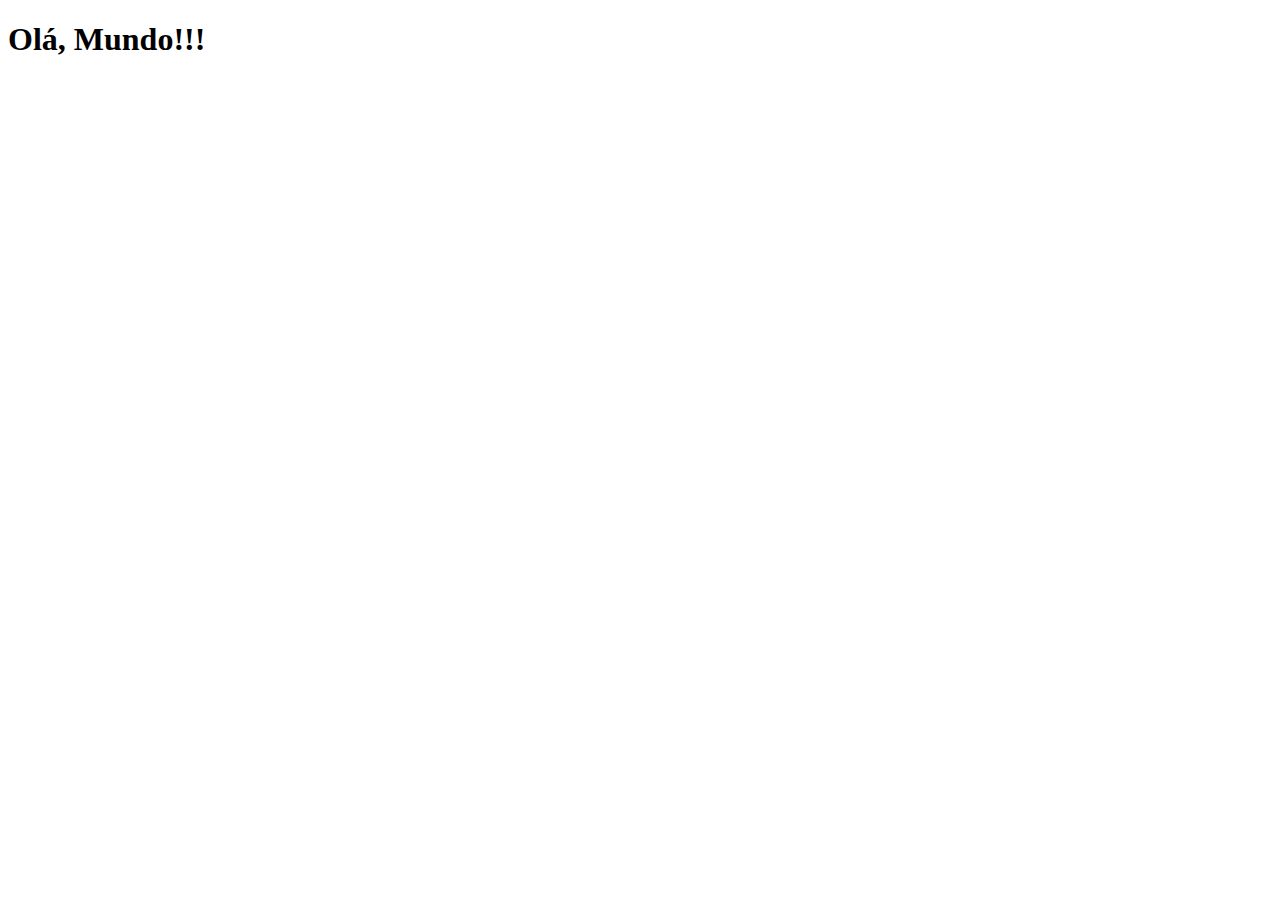
==== index.html @ c12d03a5 "criei a pagina principal" ====
<!DOCTYPE html>
<html lang="en">
<head>
    <meta charset="UTF-8">
    <meta name="viewport" content="width=device-width, initial-scale=1.0">
    <title>Projeto Redes Sociais</title>
    <link rel="shortcut icon" href="favicon.ico" type="image/x-icon">
</head>
<body>
    <h1>Olá, Mundo!!!</h1>
</body>
</html>
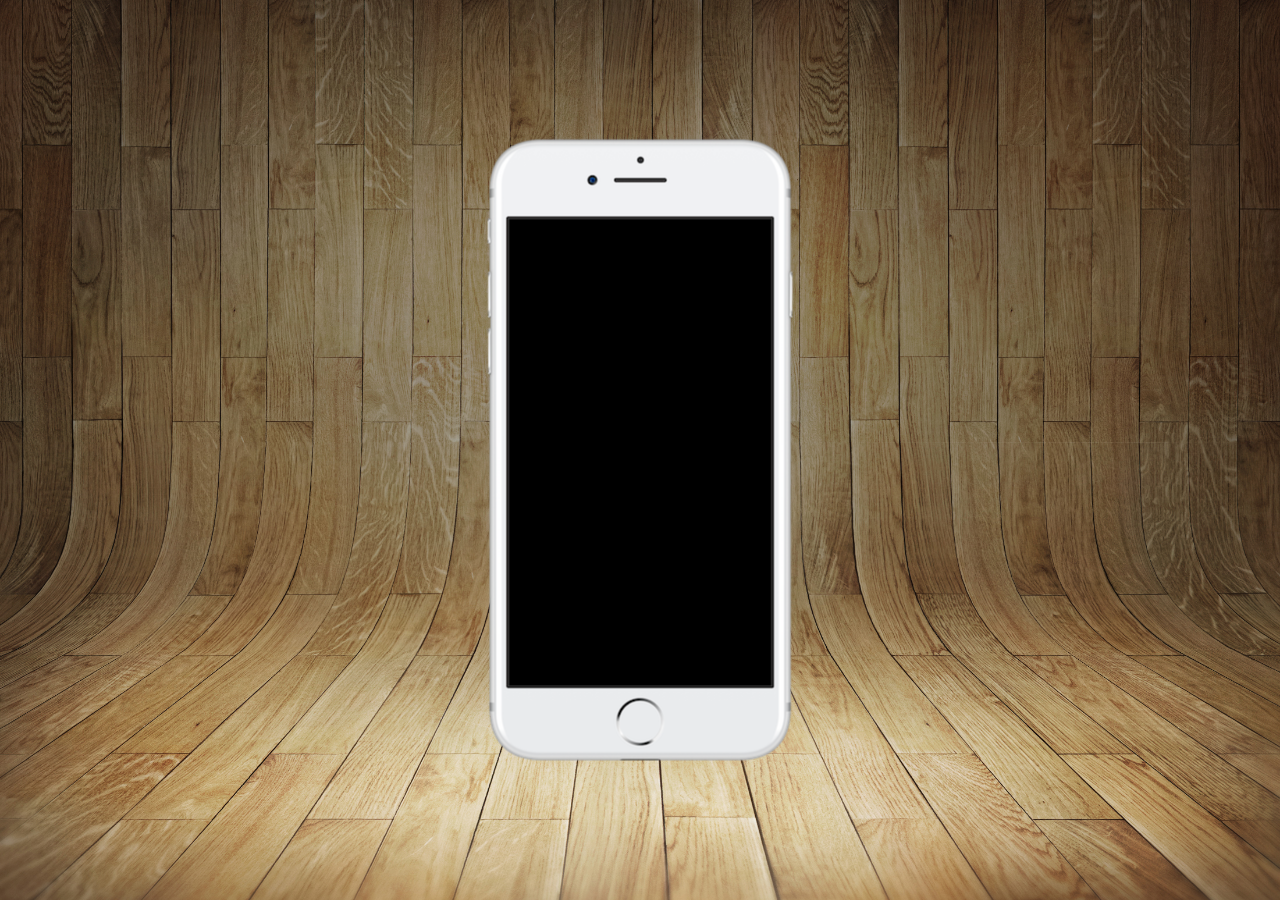
==== commit 81e4120d: "criei a primeira parte do projeto rede-social" ====
--- a/index.html
+++ b/index.html
@@ -1,12 +1,16 @@
 <!DOCTYPE html>
-<html lang="en">
+<html lang="pt-br">
 <head>
     <meta charset="UTF-8">
     <meta name="viewport" content="width=device-width, initial-scale=1.0">
     <title>Projeto Redes Sociais</title>
     <link rel="shortcut icon" href="favicon.ico" type="image/x-icon">
+    <link rel="stylesheet" href="estilos/style.css">
 </head>
 <body>
-    <h1>Olá, Mundo!!!</h1>
+   <main>
+       <section id="telefone"></section>
+       <section id="redes-sociais"></section>
+   </main>
 </body>
 </html>--- a/estilos/style.css
+++ b/estilos/style.css
@@ -0,0 +1,36 @@
+@charset "UTF-8";
+    
+*{
+    margin: 0px;
+    padding: 0px;
+    font-family: Arial, Helvetica, sans-serif;
+}
+
+html, body{
+    height: 100vh;
+    width: 100vw;
+    background-color: black;
+}
+
+body{
+background: url(../imagens/fundo-madeira.jpg) top center no-repeat;
+background-size: cover;
+background-attachment: fixed;
+}
+
+main{
+    position: relative;
+    height: 100vh;
+}
+
+section#telefone{
+    position: absolute;
+    top: 50%;
+    left: 50%;
+    transform: translate(-50%,-50%);
+    height: 627px;
+    width: 311px;
+
+    background: url(../imagens/frame-iphone.png) no-repeat; 
+}
+
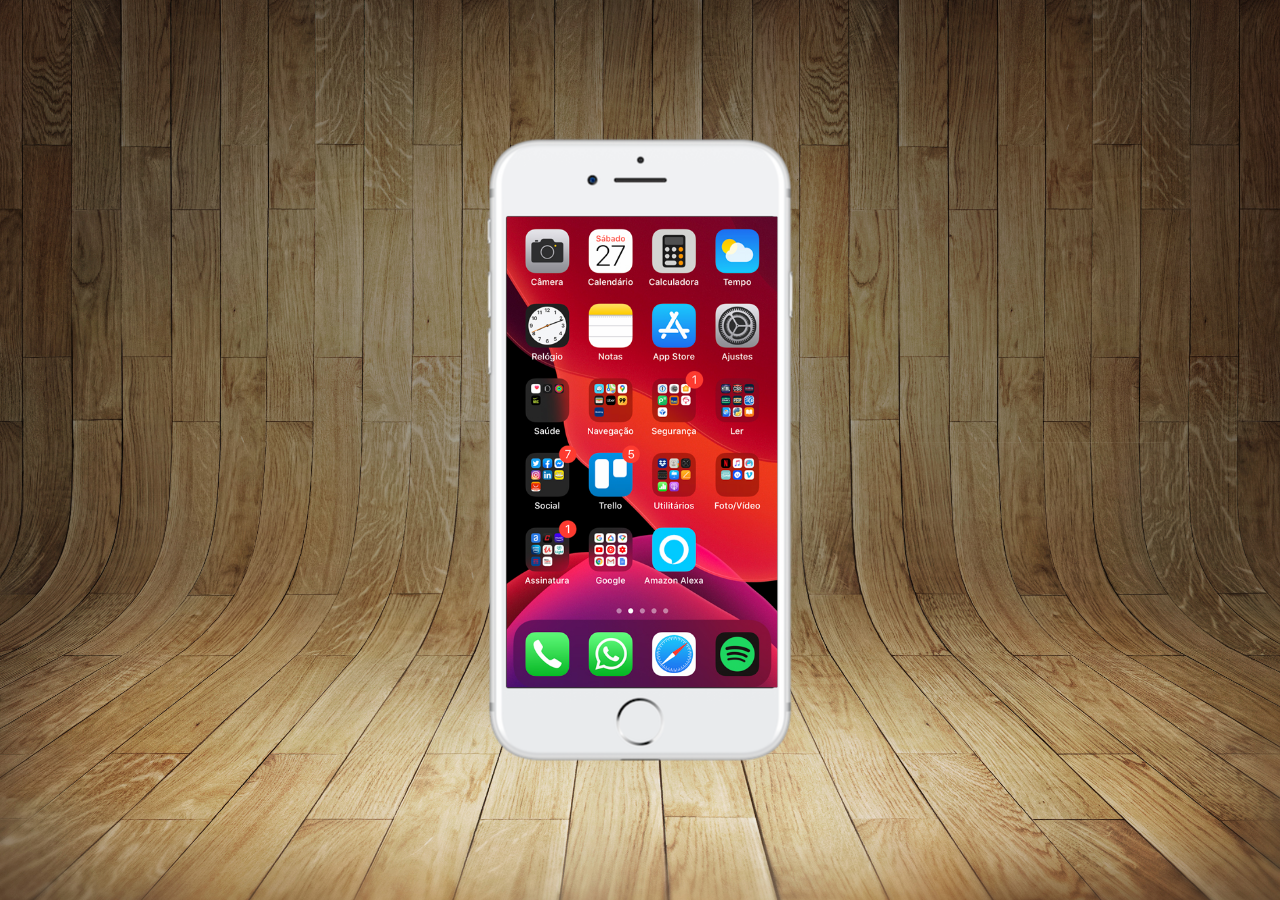
==== commit 8a67e1de: "criei a pagina home" ====
--- a/index.html
+++ b/index.html
@@ -9,8 +9,13 @@
 </head>
 <body>
    <main>
-       <section id="telefone"></section>
-       <section id="redes-sociais"></section>
+       <section id="telefone">
+        <iframe src="home.html" name="tela" id="tela" frameborder=""></iframe>
+       </section>
+
+       <section id="redes-sociais">
+
+       </section>
    </main>
 </body>
 </html>--- a/estilos/style.css
+++ b/estilos/style.css
@@ -34,3 +34,10 @@
     background: url(../imagens/frame-iphone.png) no-repeat; 
 }
 
+iframe#tela{
+    position: relative;
+    top: 80px;
+    left: 22px;
+    height: 471px;
+    width: 271px;
+}
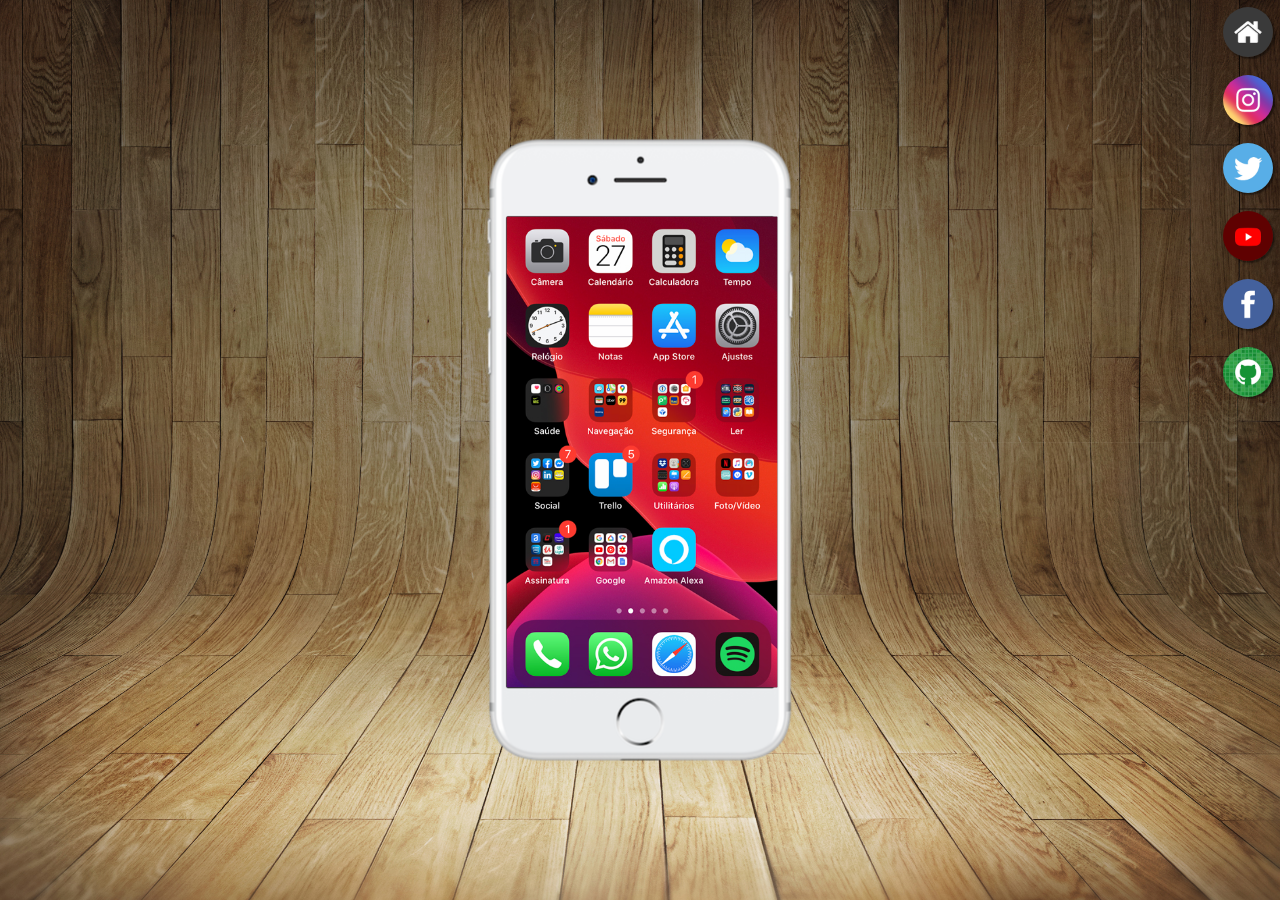
==== commit 652ea085: "criei botões laterais" ====
--- a/index.html
+++ b/index.html
@@ -10,11 +10,18 @@
 <body>
    <main>
        <section id="telefone">
-        <iframe src="home.html" name="tela" id="tela" frameborder=""></iframe>
+        <iframe src="home.html" name="tela" id="tela" frameborder="">
+            Seu navegador não é compativél com isso... :(
+        </iframe>
        </section>
 
        <section id="redes-sociais">
-
+        <a href="#"><img src="imagens/logo-home.jpg" alt="logo home" target="tela"></a> <br>
+        <a href="#"><img src="imagens/logo-instagram.jpg" alt="logo instagram" target="tela"></a> <br>
+        <a href="#"><img src="imagens/logo-twitter.jpg" alt="logo twitter" target="tela"></a> <br>
+        <a href="#"><img src="imagens/logo-youtube.jpg" alt="logo youtube" target="tela"></a> <br>
+        <a href="#"><img src="imagens/logo-facebook.jpg" alt="logo facebook" target="tela"></a> <br>
+        <a href="#"><img src="imagens/logo-github.jpg" alt="logo github" target="tela"></a> <br>
        </section>
    </main>
 </body>
--- a/estilos/style.css
+++ b/estilos/style.css
@@ -41,3 +41,20 @@
     height: 471px;
     width: 271px;
 }
+
+section#redes-sociais{
+    text-align: right;
+}
+section#redes-sociais img{
+    width: 50px;
+    margin: 7px;
+    border-radius: 50%;
+    box-shadow: 2px 2px 2px rgba(0, 0, 0, 0.466);
+    box-sizing: border-box;
+}
+section#redes-sociais img:hover{
+    border: 2px solid rgba(255, 255, 255, 0.521);
+    transform: translate(-3%, -3%);
+    box-shadow: 5px 5px 10px rgba(0, 0, 0, 0.479);
+    transition: transform 0.3s, border 0.2s;
+}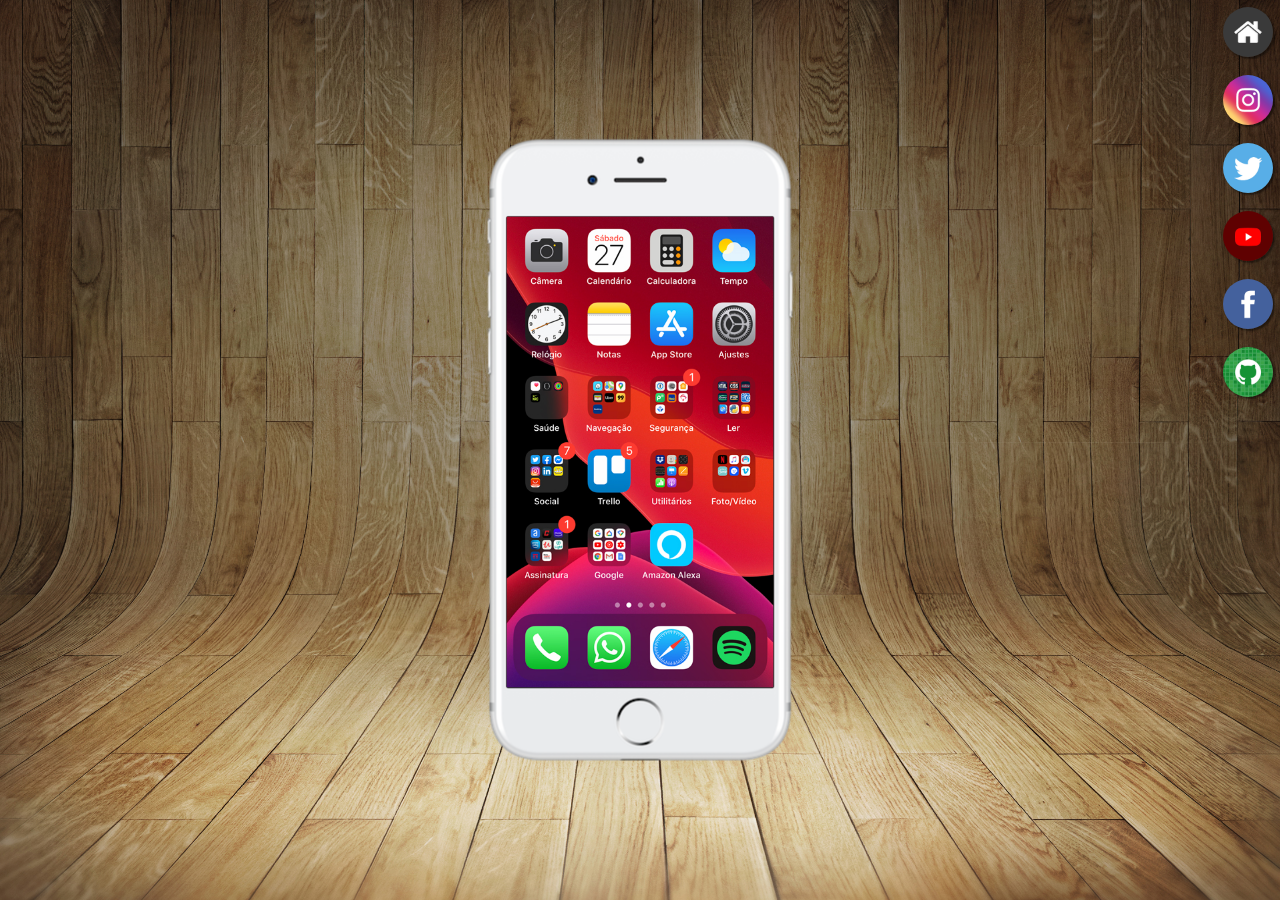
==== commit d962e982: "criei redes sociais" ====
--- a/index.html
+++ b/index.html
@@ -16,12 +16,12 @@
        </section>
 
        <section id="redes-sociais">
-        <a href="#"><img src="imagens/logo-home.jpg" alt="logo home" target="tela"></a> <br>
-        <a href="#"><img src="imagens/logo-instagram.jpg" alt="logo instagram" target="tela"></a> <br>
-        <a href="#"><img src="imagens/logo-twitter.jpg" alt="logo twitter" target="tela"></a> <br>
-        <a href="#"><img src="imagens/logo-youtube.jpg" alt="logo youtube" target="tela"></a> <br>
-        <a href="#"><img src="imagens/logo-facebook.jpg" alt="logo facebook" target="tela"></a> <br>
-        <a href="#"><img src="imagens/logo-github.jpg" alt="logo github" target="tela"></a> <br>
+        <a href="home.html" target="tela"><img src="imagens/logo-home.jpg" alt="logo home"></a> <br>
+        <a href="instagram.html" target="tela"><img src="imagens/logo-instagram.jpg" alt="logo instagram"></a> <br>
+        <a href="twitter.html" target="tela"><img src="imagens/logo-twitter.jpg" alt="logo twitter"></a> <br>
+        <a href="youtube.html" target="tela"><img src="imagens/logo-youtube.jpg" alt="logo youtube"></a> <br>
+        <a href="facebook.html" target="tela"><img src="imagens/logo-facebook.jpg" alt="logo facebook"></a> <br>
+        <a href="github.html" target="tela"><img src="imagens/logo-github.jpg" alt="logo github"></a> <br>
        </section>
    </main>
 </body>
--- a/estilos/style.css
+++ b/estilos/style.css
@@ -30,7 +30,6 @@
     transform: translate(-50%,-50%);
     height: 627px;
     width: 311px;
-
     background: url(../imagens/frame-iphone.png) no-repeat; 
 }
 
@@ -39,7 +38,7 @@
     top: 80px;
     left: 22px;
     height: 471px;
-    width: 271px;
+    width: 267px;
 }
 
 section#redes-sociais{
